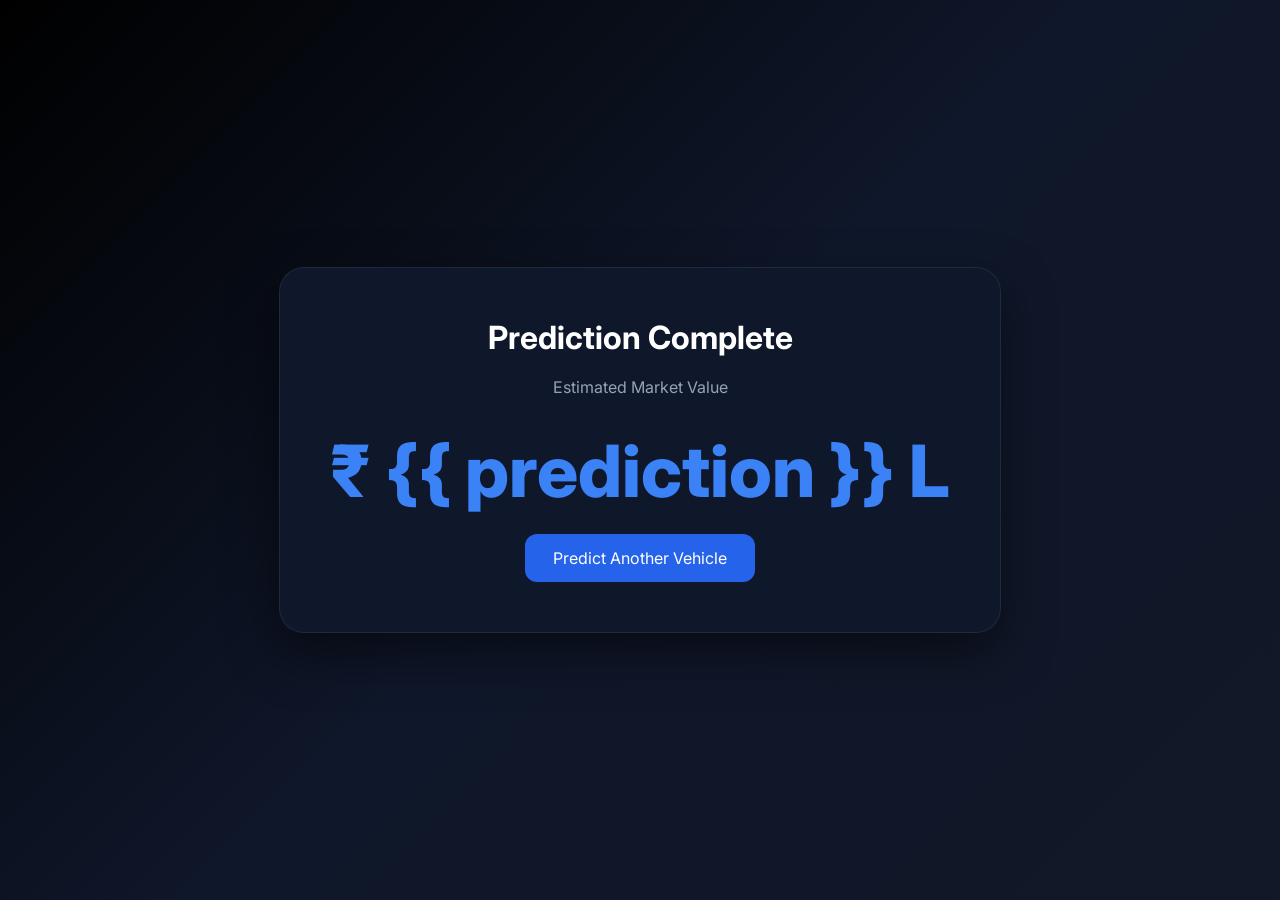
==== Task_3_Car_Price_Prediction/templates/result.html @ f43dc47e "Complete Task 3 - Car Price Prediction Web App" ====
<!DOCTYPE html>
<html lang="en">
<head>
<meta charset="UTF-8">
<meta name="viewport" content="width=device-width, initial-scale=1.0">

<title>Prediction Result</title>

<link href="https://fonts.googleapis.com/css2?family=Inter:wght@300;400;500;600;700;800&display=swap" rel="stylesheet">

<style>

*{
    margin:0;
    padding:0;
    box-sizing:border-box;
    font-family:'Inter',sans-serif;
}

body{

    min-height:100vh;

    background:
    linear-gradient(
    135deg,
    #000000,
    #0f172a,
    #111827
    );

    display:flex;
    justify-content:center;
    align-items:center;
}

.card{

    background:#0f172a;

    padding:50px;

    border-radius:25px;

    text-align:center;

    border:1px solid rgba(255,255,255,0.08);

    box-shadow:
    0 20px 50px rgba(0,0,0,0.5);
}

h1{

    color:white;

    margin-bottom:20px;
}

.price{

    font-size:72px;

    font-weight:800;

    color:#3b82f6;

    margin:20px 0;
}

.sub{

    color:#94a3b8;

    margin-bottom:30px;
}

a{

    display:inline-block;

    text-decoration:none;

    padding:14px 28px;

    border-radius:12px;

    color:white;

    background:#2563eb;

    transition:0.3s;
}

a:hover{

    transform:translateY(-2px);
}

</style>

</head>

<body>

<div class="card">

    <h1>Prediction Complete</h1>

    <p class="sub">Estimated Market Value</p>

    <div class="price">
        ₹ {{ prediction }} L
    </div>

    <a href="/">
        Predict Another Vehicle
    </a>

</div>

</body>
</html>
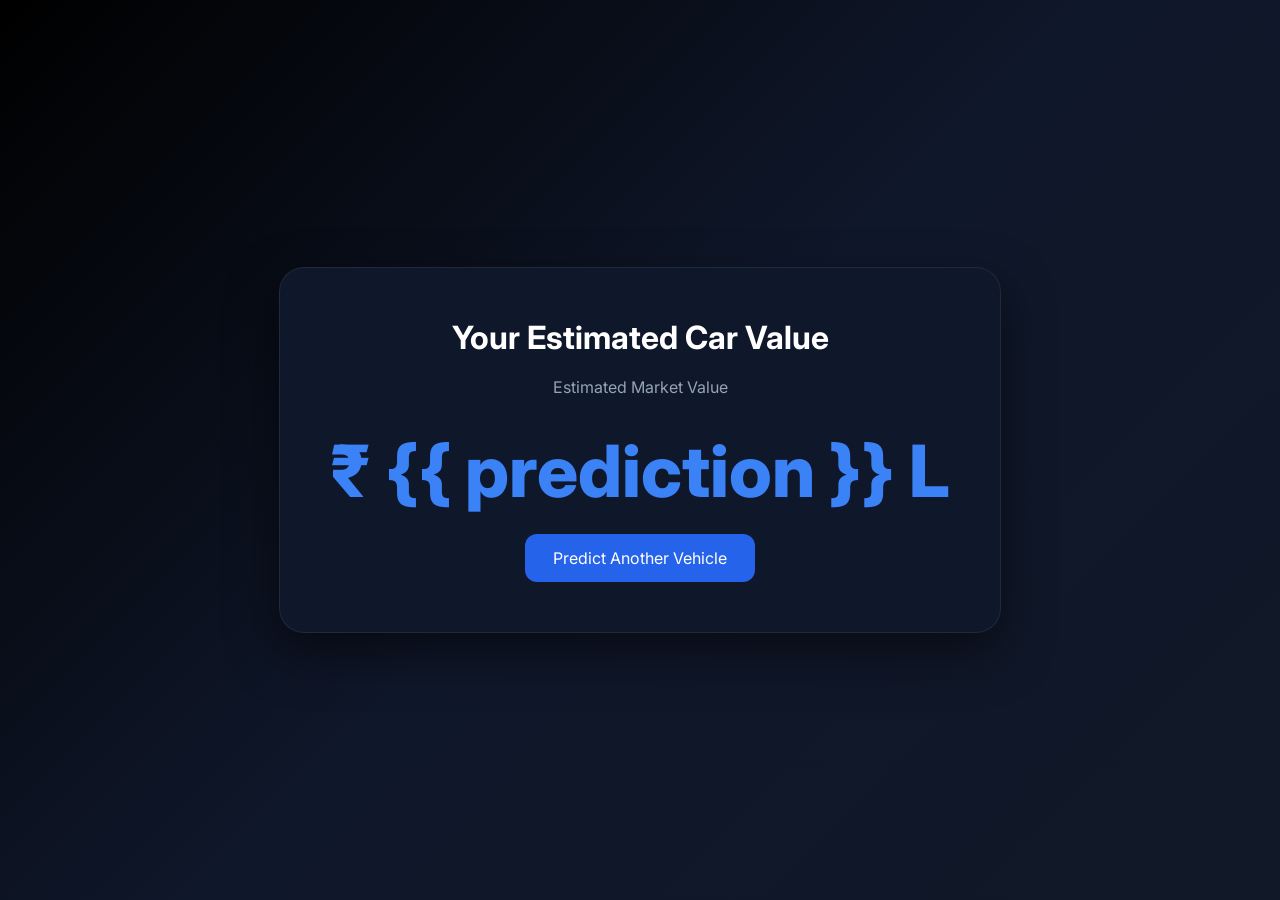
==== commit 824e0194: "Rebranding" ====
--- a/Task_3_Car_Price_Prediction/templates/result.html
+++ b/Task_3_Car_Price_Prediction/templates/result.html
@@ -4,7 +4,7 @@
 <meta charset="UTF-8">
 <meta name="viewport" content="width=device-width, initial-scale=1.0">
 
-<title>Prediction Result</title>
+<title>CarWorth | Prediction Result</title>
 
 <link href="https://fonts.googleapis.com/css2?family=Inter:wght@300;400;500;600;700;800&display=swap" rel="stylesheet">
 
@@ -105,7 +105,7 @@
 
 <div class="card">
 
-    <h1>Prediction Complete</h1>
+    <h1>Your Estimated Car Value</h1>
 
     <p class="sub">Estimated Market Value</p>
 
